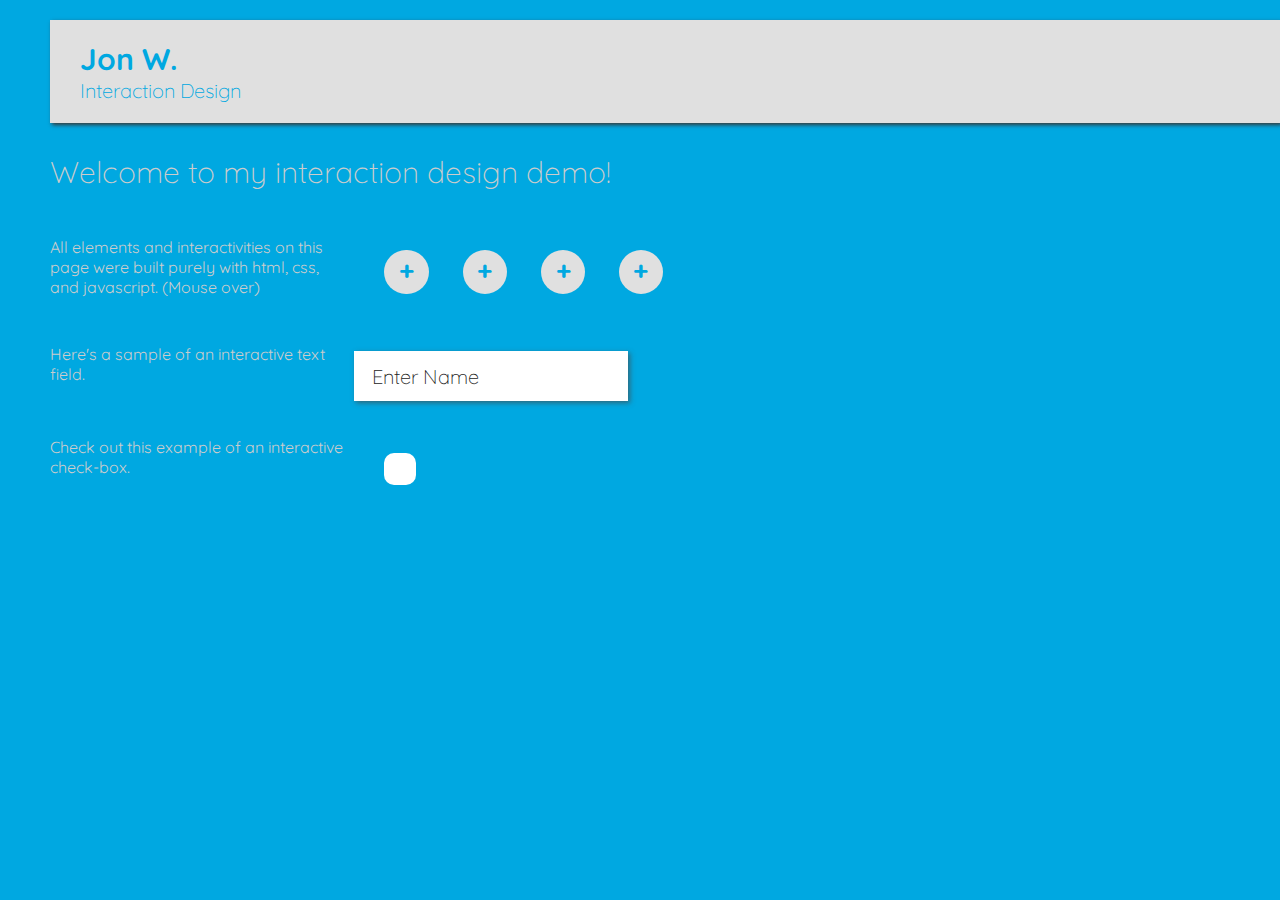
==== index.html @ e3391f41 "Added files" ====
<!DOCTYPE html>
<html>
    <head>
        <meta charset="utf-8">
        <title>Jon W. Interaction Design Demo</title>
        <link href="https://fonts.googleapis.com/css?family=Open+Sans|Quicksand" rel="stylesheet">
        <link href="styles/style.css" rel="stylesheet" type="text/css">
    </head>
    <body>
        <nav class="headerBar">
            <h1 class="mainTitle">Jon W.</h1>
            <h2 class="mainTitleSub">Interaction Design</h2>
        </nav>

        <div class="mainElements">
            <h3 class="mainHeading">Welcome to my interaction design demo!</h3>
            <div class="leftBlock">
                <div class="sample1">
                    <p class="sample1Desc">All elements and interactivities on this page 
                        were built purely with html, css, and javascript. (Mouse over)
                    </p>
                    <h4 class="circleButton">+</h4>
                    <h4 class="circleButton2">+</h4>
                    <h4 class="circleButton3">+</h4>
                    <h4 class="circleButton4">+</h4>
                </div>

                <div class="sample2">
                    <p class="sample2Desc">Here's a sample of an interactive text field.</p>
                    <div class="textField">
                        <input type="text" class="inputField">
                        
                    </div>
                    <h4 class="textFieldName">Enter Name</h4>
                </div>
                <div class="sample3">
                    <p class="sample3Desc">Check out this example of an interactive 
                        check-box.
                    </p>
                    <div class="checkBox"></div>
                </div>
            </div>

            <div class="rightBlock">

            </div>
        </div>
        <script src="scripts/main.js" type="text/javascript"></script>
    </body>
</html>
---- styles/style.css ----
html{
    background-color: #00A8E1;
    font-family: 'Quicksand', sans-serif;
    color: #CCCCCC;
}

body{
    margin:0;
}

.headerBar{
    background-color: #E0E0E0;
    color: #00A8E1;
    margin-left: 50px;
    margin-right: 0px;
    box-shadow: 2px 2px 4px #373737;
}

.mainTitle{
    font-size: 30px;
    margin-bottom: 0;
    padding-top: 20px;
    padding-left: 30px;
}

.mainTitleSub{
    font-weight: 100;
    font-size: 20px;
    margin-top: 0;
    padding-bottom: 20px;
    padding-left: 30px;
}

.mainHeading{
    margin-left: 50px;
    font-size: 30px;
    font-weight: 100;
}

.sample1Desc{
    margin-left: 50px;
    width: 300px;
    display:inline-block;
}

.circleButton{
    display: inline-block;
    background-color: #E0E0E0;
    color: #00A8E1;
    font-size: 26px;
    padding-top:4.25px;
    padding-bottom:6.75px;
    padding-left: 14.5px;
    padding-right: 15.5px;
    border-radius:35px;
    vertical-align: middle;
    margin-top: 0;
    margin-left: 30px;
    transition: .5s;
}
.circleButton:hover{
    box-shadow: 2px 2px 20px #333333;
}
.circleButton2{
    display: inline-block;
    background-color: #E0E0E0;
    color: #00A8E1;
    font-size: 26px;
    padding-top:4.25px;
    padding-bottom:6.75px;
    padding-left: 14px;
    padding-right: 15px;
    border-radius:35px;
    vertical-align: middle;
    margin-top: 0;
    margin-left: 30px;
    transition: .5s;
}
.circleButton2:hover{
    transform: rotate(180deg);
}
.circleButton3{
    display: inline-block;
    background-color: #E0E0E0;
    color: #00A8E1;
    font-size: 26px;
    padding-top:4.25px;
    padding-bottom:6.75px;
    /*padding-left: 14.5px;
    padding-right: 15.5px;*/
    border-radius:35px;
    vertical-align: middle;
    margin-top: 0;
    margin-left: 30px;
    width: 44px;
    transition: 1s;
    text-align: center;
}
.circleButton3:hover{
    width: 255px;
}
.circleButton4{
    display: inline-block;
    background-color: #E0E0E0;
    color: #00A8E1;
    font-size: 26px;
    padding-top:4.25px;
    padding-bottom:6.75px;
    padding-left: 14px;
    padding-right: 15px;
    border-radius:35px;
    vertical-align: middle;
    margin-top: 0;
    margin-left: 30px;
    /*transition: .5s;*/
    position: relative;
    z-index: 5;
}
.circleButton4:hover{
    /*transform: rotate(180deg);*/
}

.sample2Desc{
    margin-left: 50px;
    width: 300px;
    display:inline-block;
}

.textField{
    display:inline-block;
    vertical-align: middle;
    background-color: white;
    padding-top: 1px;
    padding-bottom: 1px;
    /*width: 360px;*/
    box-shadow: 2px 2px 5px #464646AB;
}

.inputField{
    border: none;
    font-family: 'Quicksand', sans-serif;
    font-size: 15px;
    height: 20px;
    margin-left: 10px;
    background-color:transparent;
    z-index: 100;
    width: 250px;
    position: relative;
    margin-top: 16px;
    margin-bottom: 10px;
    margin-right: 10px;
    display:inline-block;
}
.inputField:focus{
    outline: none;
}

.textFieldName{
    display: inline-block;
    color: #232323;
    position: relative;
    left:-300px;
    z-index: 2;
    margin-bottom: 0px;
    margin-top: 0px;
    font-size: 20px;
    font-family: 'Quicksand', sans-serif;
    margin-right:0;
    font-weight: 100;
}

.sample3{
    margin-top:20px;
}
.sample3Desc{
    margin-left: 50px;
    width: 300px;
    display:inline-block;
}

.checkBox{
    display: inline-block;
    width: 32px;
    height: 32px;
    vertical-align: middle;
    background-color: rgb(255,255,255);
    margin-left: 30px;
    border-radius: 10px;
    position: relative;
}
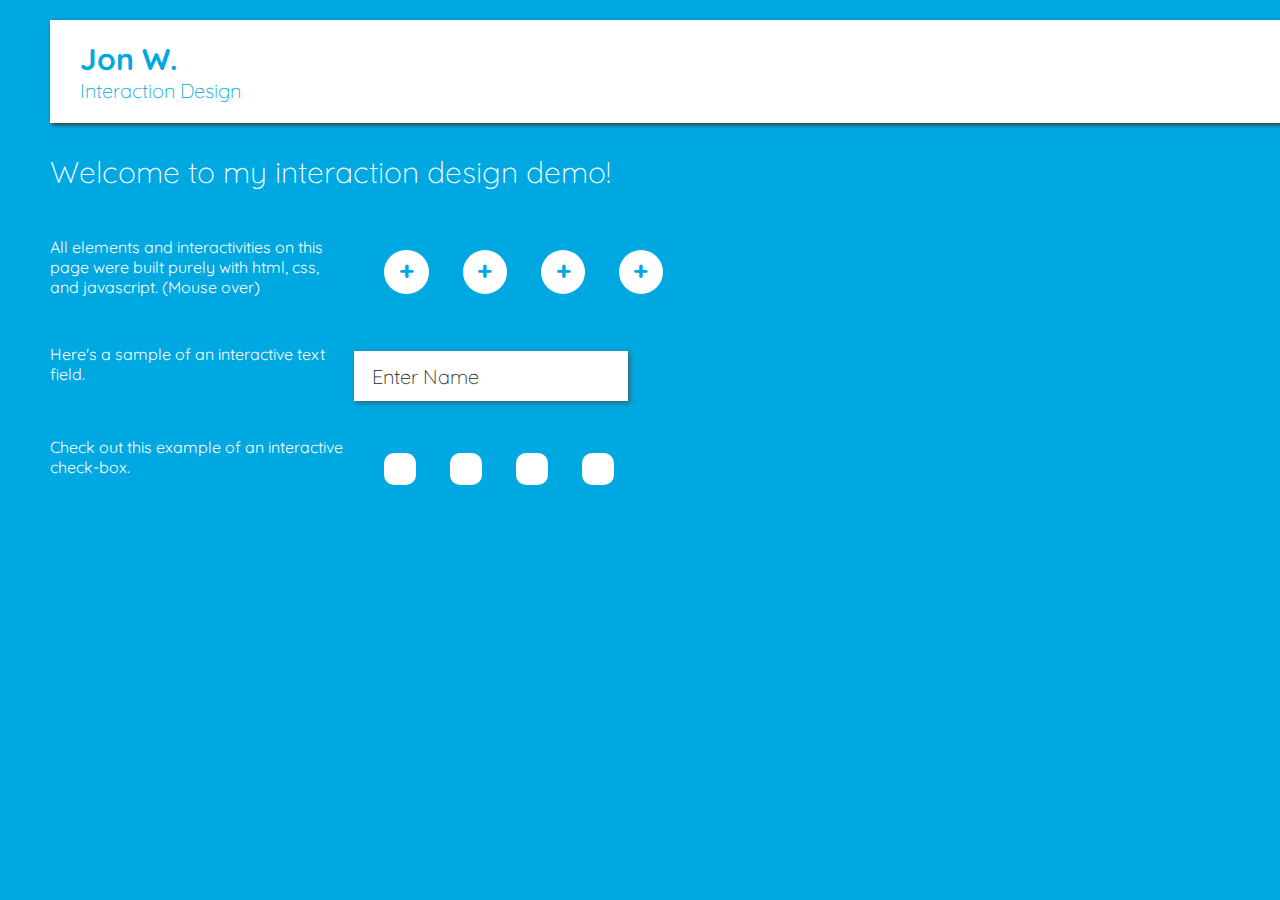
==== commit cb6c35b3: "updated everything" ====
--- a/index.html
+++ b/index.html
@@ -37,7 +37,11 @@
                     <p class="sample3Desc">Check out this example of an interactive 
                         check-box.
                     </p>
-                    <div class="checkBox"></div>
+                    <div class="checkbox"></div>
+                    <div class="checkbox"></div>
+                    <div class="checkbox"></div>
+                    <div class="checkbox"></div>
+                    <script src="scripts/checkBox.js" type="text/javascript" class="checkBoxInsert"></script>
                 </div>
             </div>
 
--- a/styles/style.css
+++ b/styles/style.css
@@ -2,7 +2,7 @@
 html{
     background-color: #00A8E1;
     font-family: 'Quicksand', sans-serif;
-    color: #CCCCCC;
+    color: #FFFFFF;
 }
 
 body{
@@ -10,7 +10,7 @@
 }
 
 .headerBar{
-    background-color: #E0E0E0;
+    background-color: #FFFFFF;
     color: #00A8E1;
     margin-left: 50px;
     margin-right: 0px;
@@ -22,6 +22,7 @@
     margin-bottom: 0;
     padding-top: 20px;
     padding-left: 30px;
+    font-weight: 900;
 }
 
 .mainTitleSub{
@@ -46,7 +47,7 @@
 
 .circleButton{
     display: inline-block;
-    background-color: #E0E0E0;
+    background-color: #FFFFFF;
     color: #00A8E1;
     font-size: 26px;
     padding-top:4.25px;
@@ -64,7 +65,7 @@
 }
 .circleButton2{
     display: inline-block;
-    background-color: #E0E0E0;
+    background-color: #FFFFFF;
     color: #00A8E1;
     font-size: 26px;
     padding-top:4.25px;
@@ -82,7 +83,7 @@
 }
 .circleButton3{
     display: inline-block;
-    background-color: #E0E0E0;
+    background-color: #FFFFFF;
     color: #00A8E1;
     font-size: 26px;
     padding-top:4.25px;
@@ -102,7 +103,7 @@
 }
 .circleButton4{
     display: inline-block;
-    background-color: #E0E0E0;
+    background-color: #FFFFFF;
     color: #00A8E1;
     font-size: 26px;
     padding-top:4.25px;
@@ -179,7 +180,7 @@
     display:inline-block;
 }
 
-.checkBox{
+.chkBox{
     display: inline-block;
     width: 32px;
     height: 32px;
@@ -188,4 +189,4 @@
     margin-left: 30px;
     border-radius: 10px;
     position: relative;
-}
+}